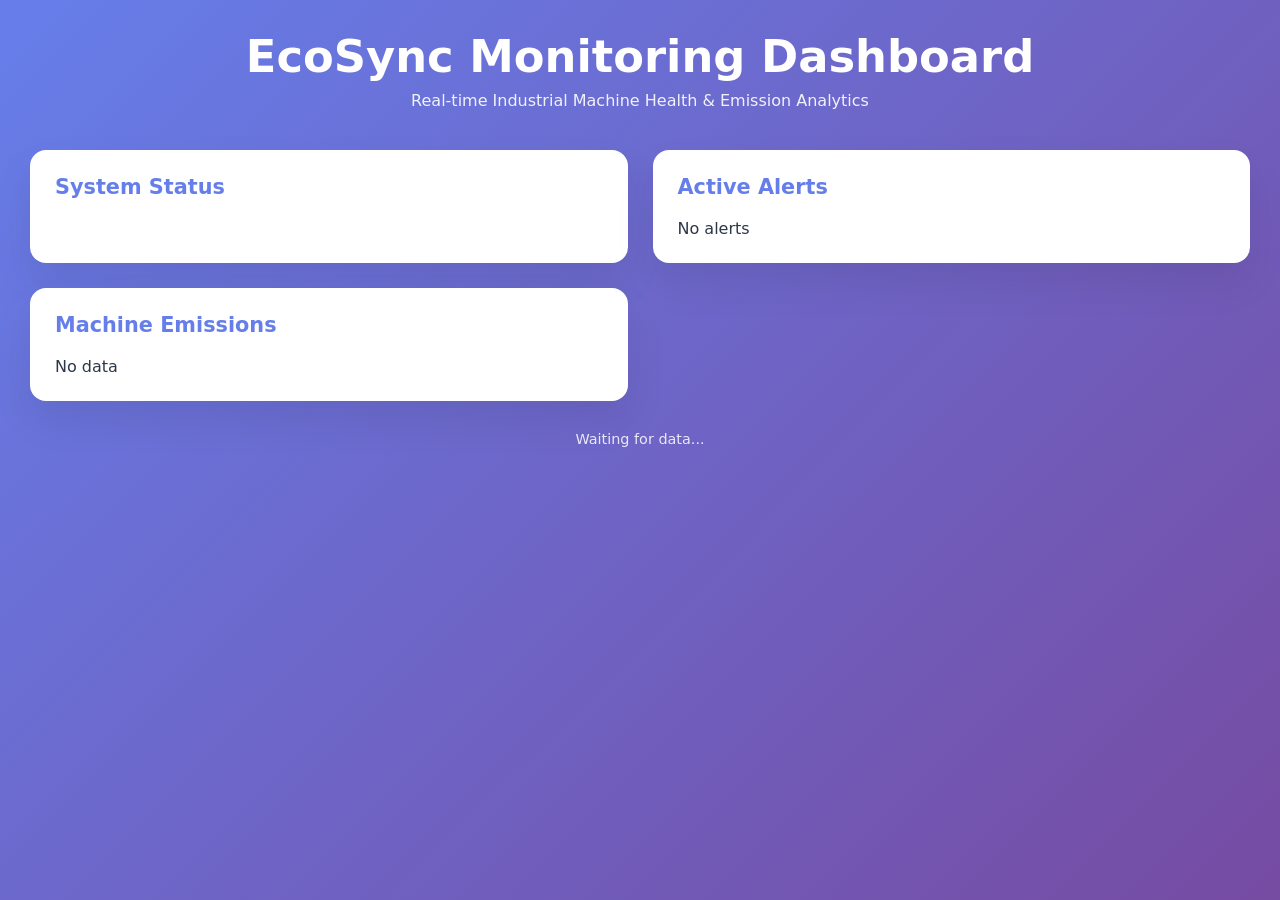
==== dashboard.html @ 6e562478 "added the code" ====
<!doctype html>
<html>
<head>
<meta charset="utf-8" />
<title>EcoSync Monitoring Dashboard</title>

<style>
* {
  margin: 0;
  padding: 0;
  box-sizing: border-box;
}

body {
  font-family: 'Segoe UI', system-ui, sans-serif;
  background: linear-gradient(135deg, #667eea 0%, #764ba2 100%);
  min-height: 100vh;
  padding: 30px;
  color: #2d3748;
}

.container {
  max-width: 1400px;
  margin: 0 auto;
}

header {
  text-align: center;
  color: white;
  margin-bottom: 40px;
}

header h1 {
  font-size: 2.8rem;
  font-weight: 700;
}

header p {
  opacity: 0.9;
  margin-top: 8px;
}

.dashboard {
  display: grid;
  grid-template-columns: repeat(auto-fit, minmax(420px, 1fr));
  gap: 25px;
}

.card {
  background: white;
  border-radius: 16px;
  padding: 25px;
  box-shadow: 0 20px 40px rgba(0,0,0,0.08);
  transition: transform 0.2s ease, box-shadow 0.2s ease;
}

.card:hover {
  transform: translateY(-4px);
  box-shadow: 0 25px 50px rgba(0,0,0,0.12);
}

.card h2 {
  font-size: 1.3rem;
  margin-bottom: 20px;
  color: #667eea;
  font-weight: 600;
}

.metric {
  display: flex;
  justify-content: space-between;
  padding: 12px 0;
  border-bottom: 1px solid #f0f0f0;
}

.metric:last-child {
  border-bottom: none;
}

.metric-label {
  font-weight: 500;
}

.metric-value {
  font-weight: 700;
}

.status-badge {
  display: inline-block;
  padding: 6px 14px;
  border-radius: 30px;
  font-weight: 600;
  font-size: 0.9rem;
}

.status-healthy {
  background: #e6fffa;
  color: #047857;
}

.status-degraded {
  background: #fff7ed;
  color: #b45309;
}

.status-critical {
  background: #fee2e2;
  color: #b91c1c;
}

.alert-item {
  padding: 14px;
  border-radius: 10px;
  margin-bottom: 12px;
  font-size: 0.95rem;
  transition: all 0.2s ease;
}

.alert-high {
  background: #fee2e2;
  border-left: 5px solid #dc2626;
}

.alert-medium {
  background: #fff7ed;
  border-left: 5px solid #f59e0b;
}

.alert-low {
  background: #ecfdf5;
  border-left: 5px solid #10b981;
}

.emission-row {
  display: flex;
  justify-content: space-between;
  padding: 8px 0;
}

.timestamp {
  text-align: center;
  margin-top: 30px;
  color: white;
  opacity: 0.85;
  font-size: 0.9rem;
}

@media (max-width: 768px) {
  body { padding: 15px; }
  header h1 { font-size: 2rem; }
}
</style>
</head>

<body>

<div class="container">

<header>
  <h1>EcoSync Monitoring Dashboard</h1>
  <p>Real-time Industrial Machine Health & Emission Analytics</p>
</header>

<div class="dashboard">

  <div class="card">
    <h2>System Status</h2>
    <div id="status-health"></div>
    <div id="status-details"></div>
  </div>

  <div class="card">
    <h2>Active Alerts</h2>
    <div id="alerts-list">No alerts</div>
  </div>

  <div class="card">
    <h2>Machine Emissions</h2>
    <div id="emissions-list">No data</div>
  </div>

</div>

<div class="timestamp" id="last-update">Waiting for data...</div>

</div>

<script>
(() => {

const alertsList = document.getElementById("alerts-list");
const emissionsList = document.getElementById("emissions-list");
const statusHealth = document.getElementById("status-health");
const statusDetails = document.getElementById("status-details");
const lastUpdate = document.getElementById("last-update");

function renderStatus(status) {
  if (!status) return;

  let cls = "status-healthy";
  if (status.system_health === "DEGRADED") cls = "status-degraded";
  if (status.system_health === "CRITICAL") cls = "status-critical";

  statusHealth.innerHTML =
    `<span class="status-badge ${cls}">
      ${status.system_health}
     </span>`;

  statusDetails.innerHTML = `
    <div class="metric"><span class="metric-label">Active Machines</span><span class="metric-value">${status.active_machines}</span></div>
    <div class="metric"><span class="metric-label">Total Records</span><span class="metric-value">${status.total_records_processed}</span></div>
    <div class="metric"><span class="metric-label">Anomalies</span><span class="metric-value">${status.total_anomalies_detected}</span></div>
    <div class="metric"><span class="metric-label">Avg CO₂ / Machine</span><span class="metric-value">${Number(status.avg_co2_per_machine || 0).toFixed(3)} kg</span></div>
  `;
}

function renderAlerts(alerts) {
  alertsList.innerHTML = "";
  if (!alerts || alerts.length === 0) {
    alertsList.textContent = "No alerts";
    return;
  }

  alerts.forEach(a => {
    let cls = "alert-low";
    if (a.severity === "HIGH") cls = "alert-high";
    if (a.severity === "MEDIUM") cls = "alert-medium";

    const d = document.createElement("div");
    d.className = `alert-item ${cls}`;
    d.innerHTML = `
      <strong>${a.machine_id}</strong> — ${a.anomaly_type}<br>
      Temp: ${a.current_temperature} | Vib: ${a.current_vibration}<br>
      <small>${a.alert_time}</small>
    `;
    alertsList.appendChild(d);
  });
}

function renderEmissions(emissions) {
  emissionsList.innerHTML = "";
  if (!emissions || emissions.length === 0) {
    emissionsList.textContent = "No data";
    return;
  }

  emissions.forEach(e => {
    const d = document.createElement("div");
    d.className = "emission-row";
    d.innerHTML = `
      <span>${e.machine_id}</span>
      <span><strong>${Number(e.cumulative_co2_kg).toFixed(3)} kg</strong></span>
    `;
    emissionsList.appendChild(d);
  });
}

const es = new EventSource("/api/v1/stream");

es.onmessage = (ev) => {
  try {
    const obj = JSON.parse(ev.data);
    if (!obj || !obj.type) return;

    if (obj.type === "alerts") renderAlerts(obj.data);
    if (obj.type === "emissions") renderEmissions(obj.data);
    if (obj.type === "status") renderStatus(obj.data);

    lastUpdate.textContent = "Last updated: " + (obj.last_update || new Date().toISOString());
  } catch (e) {
    console.error("SSE parse error", e);
  }
};

})();
</script>

</body>
</html>
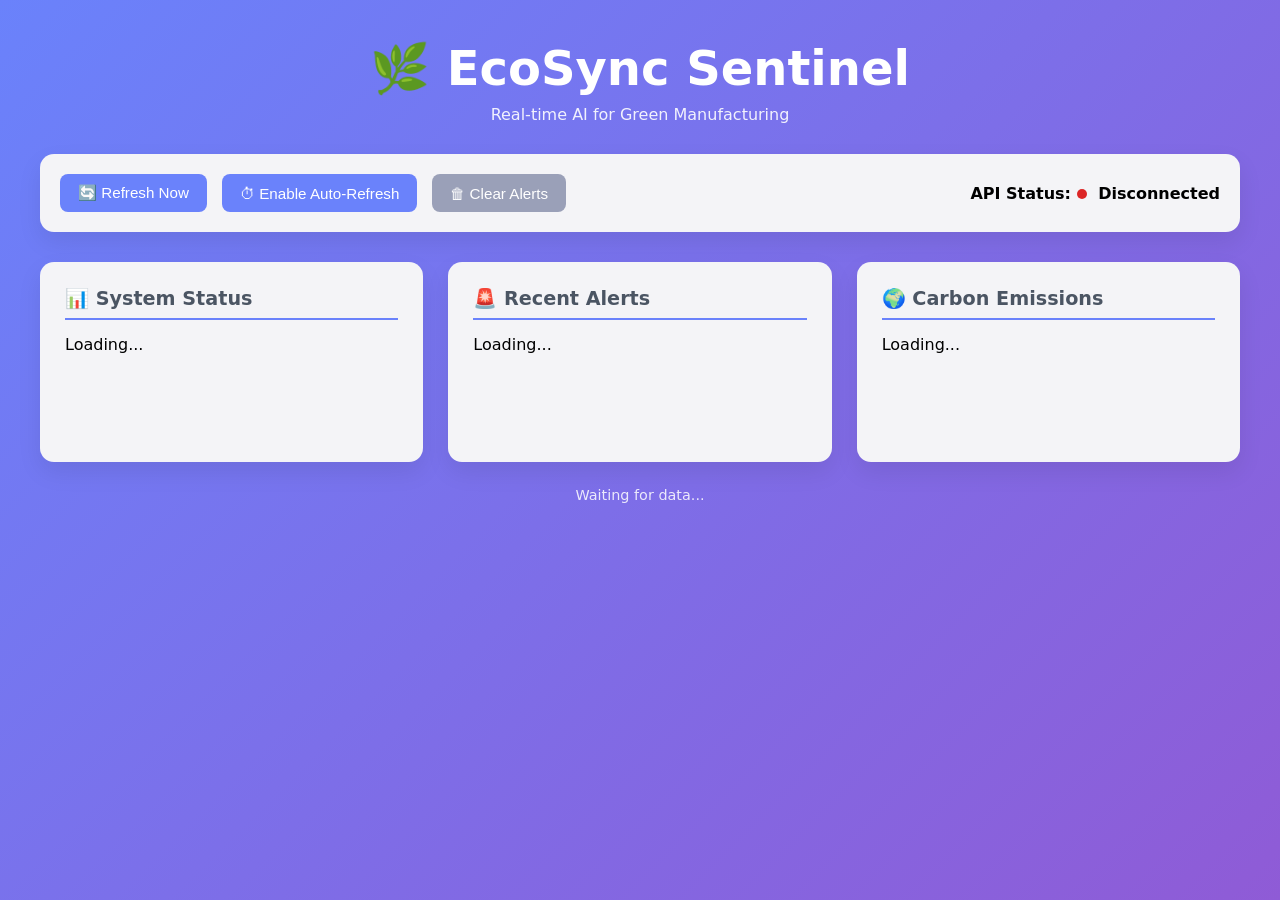
==== commit 5b1c5329: "htmlchanged" ====
--- a/dashboard.html
+++ b/dashboard.html
@@ -2,152 +2,171 @@
 <html>
 <head>
 <meta charset="utf-8" />
-<title>EcoSync Monitoring Dashboard</title>
+<title>EcoSync Sentinel</title>
 
 <style>
-* {
-  margin: 0;
-  padding: 0;
-  box-sizing: border-box;
-}
+* { margin:0; padding:0; box-sizing:border-box; }
 
 body {
-  font-family: 'Segoe UI', system-ui, sans-serif;
-  background: linear-gradient(135deg, #667eea 0%, #764ba2 100%);
-  min-height: 100vh;
-  padding: 30px;
-  color: #2d3748;
+    font-family: 'Segoe UI', system-ui, sans-serif;
+    background: linear-gradient(135deg,#6a82fb,#8f5bd6);
+    min-height:100vh;
+    padding:40px;
 }
 
 .container {
-  max-width: 1400px;
-  margin: 0 auto;
-}
-
+    max-width:1400px;
+    margin:auto;
+}
+
+/* HEADER */
 header {
-  text-align: center;
-  color: white;
-  margin-bottom: 40px;
+    text-align:center;
+    color:white;
+    margin-bottom:30px;
 }
 
 header h1 {
-  font-size: 2.8rem;
-  font-weight: 700;
+    font-size:3rem;
+    font-weight:700;
 }
 
 header p {
-  opacity: 0.9;
-  margin-top: 8px;
-}
-
+    margin-top:8px;
+    opacity:0.9;
+}
+
+/* CONTROL BAR */
+.controls {
+    background:#f4f4f7;
+    padding:20px;
+    border-radius:14px;
+    display:flex;
+    align-items:center;
+    justify-content:space-between;
+    box-shadow:0 10px 25px rgba(0,0,0,0.08);
+    margin-bottom:30px;
+    flex-wrap:wrap;
+}
+
+.controls-left {
+    display:flex;
+    gap:15px;
+    flex-wrap:wrap;
+}
+
+button {
+    background:#6a82fb;
+    color:white;
+    border:none;
+    padding:10px 18px;
+    border-radius:8px;
+    cursor:pointer;
+    font-size:0.95rem;
+    transition:0.2s ease;
+}
+
+button:hover { background:#5a72e5; }
+
+button.secondary {
+    background:#9aa0b8;
+}
+
+button.secondary:hover {
+    background:#7f859e;
+}
+
+.status-indicator {
+    font-weight:600;
+}
+
+.status-dot {
+    display:inline-block;
+    width:10px;
+    height:10px;
+    border-radius:50%;
+    margin-right:6px;
+}
+
+.connected { background:#16a34a; }
+.connecting { background:#f59e0b; }
+.disconnected { background:#dc2626; }
+
+/* CARDS */
 .dashboard {
-  display: grid;
-  grid-template-columns: repeat(auto-fit, minmax(420px, 1fr));
-  gap: 25px;
+    display:grid;
+    grid-template-columns:repeat(auto-fit,minmax(350px,1fr));
+    gap:25px;
 }
 
 .card {
-  background: white;
-  border-radius: 16px;
-  padding: 25px;
-  box-shadow: 0 20px 40px rgba(0,0,0,0.08);
-  transition: transform 0.2s ease, box-shadow 0.2s ease;
-}
-
-.card:hover {
-  transform: translateY(-4px);
-  box-shadow: 0 25px 50px rgba(0,0,0,0.12);
+    background:#f4f4f7;
+    padding:25px;
+    border-radius:14px;
+    box-shadow:0 10px 25px rgba(0,0,0,0.08);
+    min-height:200px;
 }
 
 .card h2 {
-  font-size: 1.3rem;
-  margin-bottom: 20px;
-  color: #667eea;
-  font-weight: 600;
-}
-
+    font-size:1.2rem;
+    margin-bottom:15px;
+    border-bottom:2px solid #6a82fb;
+    padding-bottom:8px;
+    color:#4b5563;
+}
+
+/* METRICS */
 .metric {
-  display: flex;
-  justify-content: space-between;
-  padding: 12px 0;
-  border-bottom: 1px solid #f0f0f0;
-}
-
-.metric:last-child {
-  border-bottom: none;
-}
-
-.metric-label {
-  font-weight: 500;
-}
-
-.metric-value {
-  font-weight: 700;
-}
-
-.status-badge {
-  display: inline-block;
-  padding: 6px 14px;
-  border-radius: 30px;
-  font-weight: 600;
-  font-size: 0.9rem;
-}
-
-.status-healthy {
-  background: #e6fffa;
-  color: #047857;
-}
-
-.status-degraded {
-  background: #fff7ed;
-  color: #b45309;
-}
-
-.status-critical {
-  background: #fee2e2;
-  color: #b91c1c;
-}
-
+    display:flex;
+    justify-content:space-between;
+    padding:8px 0;
+    font-size:0.95rem;
+}
+
+.metric strong {
+    font-weight:600;
+}
+
+/* ALERTS */
 .alert-item {
-  padding: 14px;
-  border-radius: 10px;
-  margin-bottom: 12px;
-  font-size: 0.95rem;
-  transition: all 0.2s ease;
+    padding:10px;
+    border-radius:8px;
+    margin-bottom:10px;
+    font-size:0.9rem;
 }
 
 .alert-high {
-  background: #fee2e2;
-  border-left: 5px solid #dc2626;
+    background:#fee2e2;
+    border-left:4px solid #dc2626;
 }
 
 .alert-medium {
-  background: #fff7ed;
-  border-left: 5px solid #f59e0b;
+    background:#fef3c7;
+    border-left:4px solid #f59e0b;
 }
 
 .alert-low {
-  background: #ecfdf5;
-  border-left: 5px solid #10b981;
-}
-
+    background:#dcfce7;
+    border-left:4px solid #16a34a;
+}
+
+/* EMISSIONS */
 .emission-row {
-  display: flex;
-  justify-content: space-between;
-  padding: 8px 0;
+    display:flex;
+    justify-content:space-between;
+    padding:6px 0;
 }
 
 .timestamp {
-  text-align: center;
-  margin-top: 30px;
-  color: white;
-  opacity: 0.85;
-  font-size: 0.9rem;
-}
-
-@media (max-width: 768px) {
-  body { padding: 15px; }
-  header h1 { font-size: 2rem; }
+    text-align:center;
+    margin-top:25px;
+    color:white;
+    opacity:0.85;
+    font-size:0.9rem;
+}
+
+@media(max-width:768px){
+    body { padding:20px; }
 }
 </style>
 </head>
@@ -157,122 +176,156 @@
 <div class="container">
 
 <header>
-  <h1>EcoSync Monitoring Dashboard</h1>
-  <p>Real-time Industrial Machine Health & Emission Analytics</p>
+    <h1>🌿 EcoSync Sentinel</h1>
+    <p>Real-time AI for Green Manufacturing</p>
 </header>
 
+<div class="controls">
+    <div class="controls-left">
+        <button onclick="manualRefresh()">🔄 Refresh Now</button>
+        <button onclick="toggleAuto()" id="autoBtn">⏱ Enable Auto-Refresh</button>
+        <button class="secondary" onclick="clearAlerts()">🗑 Clear Alerts</button>
+    </div>
+
+    <div class="status-indicator">
+        API Status:
+        <span class="status-dot connecting" id="apiDot"></span>
+        <span id="apiStatusText">Connecting...</span>
+    </div>
+</div>
+
 <div class="dashboard">
 
-  <div class="card">
-    <h2>System Status</h2>
-    <div id="status-health"></div>
-    <div id="status-details"></div>
-  </div>
-
-  <div class="card">
-    <h2>Active Alerts</h2>
-    <div id="alerts-list">No alerts</div>
-  </div>
-
-  <div class="card">
-    <h2>Machine Emissions</h2>
-    <div id="emissions-list">No data</div>
-  </div>
+    <div class="card">
+        <h2>📊 System Status</h2>
+        <div id="status-content">Loading...</div>
+    </div>
+
+    <div class="card">
+        <h2>🚨 Recent Alerts</h2>
+        <div id="alerts-content">Loading...</div>
+    </div>
+
+    <div class="card">
+        <h2>🌍 Carbon Emissions</h2>
+        <div id="emissions-content">Loading...</div>
+    </div>
 
 </div>
 
-<div class="timestamp" id="last-update">Waiting for data...</div>
+<div class="timestamp" id="lastUpdate">Waiting for data...</div>
 
 </div>
 
 <script>
-(() => {
-
-const alertsList = document.getElementById("alerts-list");
-const emissionsList = document.getElementById("emissions-list");
-const statusHealth = document.getElementById("status-health");
-const statusDetails = document.getElementById("status-details");
-const lastUpdate = document.getElementById("last-update");
+let autoRefresh = false;
+let autoInterval = null;
+let cachedAlerts = [];
+
+const apiDot = document.getElementById("apiDot");
+const apiStatusText = document.getElementById("apiStatusText");
+
+function setApiStatus(state) {
+    apiDot.className = "status-dot " + state;
+    apiStatusText.textContent = state.charAt(0).toUpperCase() + state.slice(1);
+}
 
 function renderStatus(status) {
-  if (!status) return;
-
-  let cls = "status-healthy";
-  if (status.system_health === "DEGRADED") cls = "status-degraded";
-  if (status.system_health === "CRITICAL") cls = "status-critical";
-
-  statusHealth.innerHTML =
-    `<span class="status-badge ${cls}">
-      ${status.system_health}
-     </span>`;
-
-  statusDetails.innerHTML = `
-    <div class="metric"><span class="metric-label">Active Machines</span><span class="metric-value">${status.active_machines}</span></div>
-    <div class="metric"><span class="metric-label">Total Records</span><span class="metric-value">${status.total_records_processed}</span></div>
-    <div class="metric"><span class="metric-label">Anomalies</span><span class="metric-value">${status.total_anomalies_detected}</span></div>
-    <div class="metric"><span class="metric-label">Avg CO₂ / Machine</span><span class="metric-value">${Number(status.avg_co2_per_machine || 0).toFixed(3)} kg</span></div>
-  `;
+    if(!status) return;
+    document.getElementById("status-content").innerHTML = `
+        <div class="metric"><span>System Health</span><strong>${status.system_health}</strong></div>
+        <div class="metric"><span>Active Machines</span><strong>${status.active_machines}</strong></div>
+        <div class="metric"><span>Total Records</span><strong>${status.total_records_processed}</strong></div>
+        <div class="metric"><span>Anomalies</span><strong>${status.total_anomalies_detected}</strong></div>
+        <div class="metric"><span>Avg CO₂ / Machine</span><strong>${Number(status.avg_co2_per_machine).toFixed(3)} kg</strong></div>
+    `;
 }
 
 function renderAlerts(alerts) {
-  alertsList.innerHTML = "";
-  if (!alerts || alerts.length === 0) {
-    alertsList.textContent = "No alerts";
-    return;
-  }
-
-  alerts.forEach(a => {
-    let cls = "alert-low";
-    if (a.severity === "HIGH") cls = "alert-high";
-    if (a.severity === "MEDIUM") cls = "alert-medium";
-
-    const d = document.createElement("div");
-    d.className = `alert-item ${cls}`;
-    d.innerHTML = `
-      <strong>${a.machine_id}</strong> — ${a.anomaly_type}<br>
-      Temp: ${a.current_temperature} | Vib: ${a.current_vibration}<br>
-      <small>${a.alert_time}</small>
-    `;
-    alertsList.appendChild(d);
-  });
-}
-
-function renderEmissions(emissions) {
-  emissionsList.innerHTML = "";
-  if (!emissions || emissions.length === 0) {
-    emissionsList.textContent = "No data";
-    return;
-  }
-
-  emissions.forEach(e => {
-    const d = document.createElement("div");
-    d.className = "emission-row";
-    d.innerHTML = `
-      <span>${e.machine_id}</span>
-      <span><strong>${Number(e.cumulative_co2_kg).toFixed(3)} kg</strong></span>
-    `;
-    emissionsList.appendChild(d);
-  });
-}
-
-const es = new EventSource("/api/v1/stream");
-
-es.onmessage = (ev) => {
-  try {
-    const obj = JSON.parse(ev.data);
-    if (!obj || !obj.type) return;
-
-    if (obj.type === "alerts") renderAlerts(obj.data);
-    if (obj.type === "emissions") renderEmissions(obj.data);
-    if (obj.type === "status") renderStatus(obj.data);
-
-    lastUpdate.textContent = "Last updated: " + (obj.last_update || new Date().toISOString());
-  } catch (e) {
-    console.error("SSE parse error", e);
-  }
+    cachedAlerts = alerts || [];
+    const el = document.getElementById("alerts-content");
+    el.innerHTML = "";
+
+    if(!alerts || alerts.length === 0){
+        el.textContent = "No alerts";
+        return;
+    }
+
+    alerts.forEach(a=>{
+        let cls="alert-low";
+        if(a.severity==="HIGH") cls="alert-high";
+        if(a.severity==="MEDIUM") cls="alert-medium";
+
+        const div=document.createElement("div");
+        div.className="alert-item "+cls;
+        div.innerHTML=`
+            <strong>${a.machine_id}</strong> — ${a.anomaly_type}<br>
+            Temp: ${a.current_temperature} | Vib: ${a.current_vibration}<br>
+            <small>${a.alert_time}</small>
+        `;
+        el.appendChild(div);
+    });
+}
+
+function renderEmissions(emissions){
+    const el=document.getElementById("emissions-content");
+    el.innerHTML="";
+    if(!emissions||emissions.length===0){
+        el.textContent="No data";
+        return;
+    }
+    emissions.forEach(e=>{
+        const div=document.createElement("div");
+        div.className="emission-row";
+        div.innerHTML=`
+            <span>${e.machine_id}</span>
+            <strong>${Number(e.cumulative_co2_kg).toFixed(3)} kg</strong>
+        `;
+        el.appendChild(div);
+    });
+}
+
+function manualRefresh(){
+    fetchAll();
+}
+
+function toggleAuto(){
+    autoRefresh=!autoRefresh;
+    const btn=document.getElementById("autoBtn");
+    if(autoRefresh){
+        btn.textContent="⏹ Disable Auto-Refresh";
+        autoInterval=setInterval(fetchAll,3000);
+    }else{
+        btn.textContent="⏱ Enable Auto-Refresh";
+        clearInterval(autoInterval);
+    }
+}
+
+function clearAlerts(){
+    cachedAlerts=[];
+    renderAlerts([]);
+}
+
+function fetchAll(){
+    fetch("/api/v1/status").then(r=>r.json()).then(renderStatus);
+    fetch("/api/v1/alerts").then(r=>r.json()).then(renderAlerts);
+    fetch("/api/v1/emissions").then(r=>r.json()).then(renderEmissions);
+}
+
+const es=new EventSource("/api/v1/stream");
+
+es.onopen=()=>setApiStatus("connected");
+es.onerror=()=>setApiStatus("disconnected");
+
+es.onmessage=(ev)=>{
+    setApiStatus("connected");
+    const obj=JSON.parse(ev.data);
+    if(obj.type==="status") renderStatus(obj.data);
+    if(obj.type==="alerts") renderAlerts(obj.data);
+    if(obj.type==="emissions") renderEmissions(obj.data);
+    document.getElementById("lastUpdate").textContent=
+        "Last updated: "+(obj.last_update||new Date().toISOString());
 };
-
-})();
 </script>
 
 </body>
